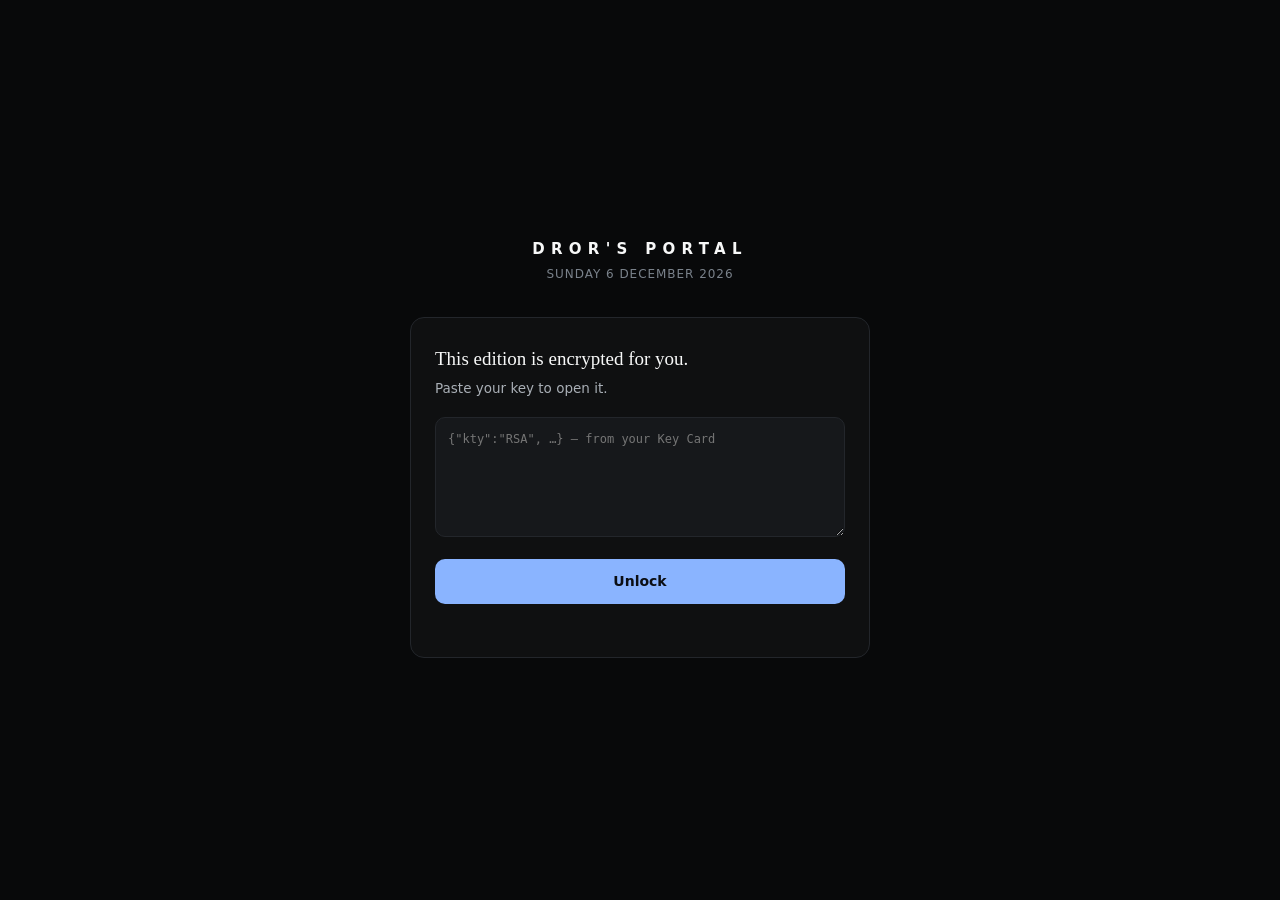
==== index.html @ 05a7942f "site v22: interactive war-risk chart (30-day curve + history, hover/touch readout), Saved tab indepe" ====
<!doctype html>
<html lang="en">
<head>
<meta charset="utf-8">
<meta name="viewport" content="width=device-width, initial-scale=1, viewport-fit=cover">
<meta name="color-scheme" content="dark light">
<title>Dror's Portal</title>
<link rel="manifest" href="manifest.webmanifest">
<link rel="stylesheet" href="assets/app.css?v=22">
</head>
<body>
<div id="gate" hidden>
  <div class="gate-in">
    <div class="wordmark">DROR'S&nbsp;PORTAL</div>
    <div class="gate-date" id="gate-date"></div>
    <div class="gate-card" id="gate-card">
      <p class="gate-lead">This edition is encrypted for you.</p>
      <p class="gate-sub">Paste your key to open it.</p>
      <textarea id="key-input" spellcheck="false" autocomplete="off"
        placeholder='{"kty":"RSA", …} — from your Key Card'></textarea>
      <button class="btn" id="unlock-btn">Unlock</button>
      <p class="gate-err" id="gate-err" role="alert"></p>
    </div>
  </div>
</div>

<div id="app" hidden>
  <header class="top">
    <div class="top-in">
      <a class="mark" href="#/news">DROR'S&nbsp;PORTAL</a>
      <span class="fresh" id="freshline"></span>
      <button class="tbtn" id="theme-btn" aria-label="Theme">◐</button>
    </div>
    <nav class="tabs" id="tabs">
      <a href="#/news" data-r="news">Morning News</a>
      <a href="#/stocks" data-r="stocks">Stock Screener</a>
      <a href="#/shopping" data-r="shopping">Shopping Scout</a>
    </nav>
  </header>
  <main id="view" class="view"></main>
  <footer class="foot">Encrypted end-to-end — content readable only with your key. Generated daily by your research jobs.</footer>
</div>

<script src="assets/app.js?v=22"></script>
</body>
</html>
---- assets/app.css ----
/* Dror's Portal — shell tokens (dark-first; light is a sibling, not an inversion) */
:root{
  --bg-0:#08090A; --bg-1:#0F1011; --bg-2:#16181B; --bg-3:#1E2126;
  --text-1:#F7F8F8; --text-2:#A9AFB6; --text-3:#7A828B; --hair:#23262B;
  --text-body:#D9DEE3; --header-h:96px;
  --news:#6EA8FF; --stocks:#E8A13C; --shop:#43C08A;
  --accent:#8AB4FF; --accent-ink:#0B0E14;
  --good:#43C08A; --warn:#E8A13C; --bad:#E5645A;
  --serif:Georgia,"Times New Roman",serif;
  --sans:system-ui,-apple-system,"Segoe UI",Roboto,Helvetica,Arial,sans-serif;
  --mono:ui-monospace,Consolas,"Roboto Mono",monospace;
}
:root[data-theme="light"]{
  --bg-0:#FAFAF8; --bg-1:#FFFFFF; --bg-2:#F1F2EF; --bg-3:#E7E9E6;
  --text-1:#16181B; --text-2:#4C5257; --text-3:#6E747B; --hair:#E3E5E2;
  --text-body:#242830;
  --news:#2F5AF3; --stocks:#9A6206; --shop:#0E8A4A;
  --accent:#2F5AF3; --accent-ink:#FFFFFF;
  --good:#0E8A4A; --warn:#9A6206; --bad:#C2382E;
}
*{box-sizing:border-box;margin:0;padding:0}
html{-webkit-text-size-adjust:100%}
body{background:var(--bg-0);color:var(--text-1);font:15px/1.55 var(--sans);min-height:100vh}
button{font:inherit;color:inherit;background:none;border:none;cursor:pointer}
a{color:var(--accent);text-decoration:none}
textarea{font:12px/1.5 var(--mono);color:var(--text-1);background:var(--bg-2);border:1px solid var(--hair);border-radius:10px;padding:12px;width:100%}
textarea:focus,button:focus-visible,a:focus-visible,summary:focus-visible{outline:2px solid var(--accent);outline-offset:2px}
.num{font-family:var(--mono);font-variant-numeric:tabular-nums}

/* ---- unlock ceremony ---- */
#gate{position:fixed;inset:0;z-index:50;background:var(--bg-0);display:flex;align-items:center;justify-content:center;padding:24px}
#gate[hidden],#app[hidden]{display:none !important}
.gate-in{width:100%;max-width:460px;text-align:center}
.wordmark{font:700 15px/1 var(--sans);letter-spacing:.42em;color:var(--text-1)}
.gate-date{font:12px var(--sans);color:var(--text-3);margin-top:10px;letter-spacing:.08em}
.gate-card{background:var(--bg-1);border:1px solid var(--hair);border-radius:14px;padding:28px 24px;margin-top:36px;text-align:start}
.gate-lead{font:400 19px/1.4 var(--serif)}
.gate-sub{font-size:13.5px;color:var(--text-2);margin-top:6px}
#key-input{height:120px;margin-top:18px}
.btn{display:inline-flex;align-items:center;justify-content:center;background:var(--accent);color:var(--accent-ink);font-weight:600;font-size:14px;border-radius:10px;padding:12px 22px;min-height:44px;margin-top:14px;width:100%}
.btn[disabled]{opacity:.55;cursor:default}
.gate-err{color:var(--bad);font-size:13px;margin-top:12px;min-height:1em}

/* ---- app chrome ---- */
.top{position:sticky;top:0;z-index:20;background:color-mix(in srgb,var(--bg-0) 88%,transparent);backdrop-filter:blur(10px);border-bottom:1px solid var(--hair)}
.top-in{max-width:840px;margin:0 auto;padding:12px 16px 6px;display:flex;align-items:center;gap:12px}
.mark{font:700 12px/1 var(--sans);letter-spacing:.34em;color:var(--text-1)}
.fresh{font-size:12px;color:var(--text-3);margin-inline-start:auto}
.tbtn{min-width:44px;min-height:36px;color:var(--text-3);font-size:16px}
.tabs{max-width:840px;margin:0 auto;display:flex;gap:2px;overflow-x:auto;scrollbar-width:none;padding:0 8px}
.tabs::-webkit-scrollbar{display:none}
.tabs a{color:var(--text-3);font-size:13.5px;font-weight:500;padding:10px 12px;border-bottom:2px solid transparent;white-space:nowrap}
.tabs a.on{color:var(--text-1);font-weight:600}
.tabs a[data-r="news"].on{border-color:var(--news)}
.tabs a[data-r="stocks"].on{border-color:var(--stocks)}
.tabs a[data-r="shopping"].on{border-color:var(--shop)}
.tabs a[data-r="home"].on{border-color:var(--text-2)}
.view{max-width:840px;margin:0 auto;padding:20px 16px 80px}
.foot{max-width:840px;margin:0 auto;padding:0 16px 32px;color:var(--text-3);font-size:12px}

/* ---- home (phase 1) ---- */
.edline{font-size:12.5px;color:var(--text-3);letter-spacing:.06em}
.hero-num{font:700 clamp(2rem,5.5vw,3rem)/1.15 var(--serif);margin-top:10px;text-wrap:balance}
.mods{display:grid;gap:12px;margin-top:24px}
@media (min-width:640px){.mods{grid-template-columns:1fr 1fr 1fr}}
.mod{background:var(--bg-1);border:1px solid var(--hair);border-radius:12px;padding:16px;display:block;color:var(--text-1)}
.mod .dot{display:inline-block;width:8px;height:8px;border-radius:50%;margin-inline-end:8px;vertical-align:1px}
.mod h3{font-size:14.5px;font-weight:600;display:inline}
.mod p{font-size:13px;color:var(--text-2);margin-top:8px}
.mod .st{font-size:12px;color:var(--text-3);margin-top:10px}
.okchip{display:inline-flex;align-items:center;gap:6px;background:color-mix(in srgb,var(--good) 14%,transparent);color:var(--good);font-size:12.5px;font-weight:600;border-radius:999px;padding:5px 12px;margin-top:18px}
.phase{font-size:12px;color:var(--text-3);border:1px solid var(--hair);border-radius:6px;padding:2px 8px}
.placeholder{padding:60px 0;text-align:center}
.placeholder .a{font:400 21px/1.4 var(--serif)}
.placeholder .b{font-size:13.5px;color:var(--text-2);margin-top:8px}

/* ---- Morning News ---- */
.paper{max-width:680px;margin:0 auto}
.nlabel{font:600 11px/1 var(--sans);letter-spacing:.14em;color:var(--news);margin:24px 0 10px}
.nlabel.dis{color:var(--warn)}
.subtabs{display:flex;flex-wrap:wrap;gap:6px;padding:10px 0;margin-top:6px;border-bottom:1px solid var(--hair)}
@media (min-width:640px){.subtabs{position:sticky;top:var(--header-h);z-index:10;background:color-mix(in srgb,var(--bg-0) 92%,transparent);backdrop-filter:blur(8px)}}
.subtabs a{flex:0 0 auto;background:var(--bg-2);border:1px solid var(--hair);color:var(--text-1);font-size:13px;font-weight:600;border-radius:999px;padding:9px 14px;white-space:nowrap;line-height:1}
.subtabs a .num{opacity:.55;font-size:11px;margin-left:2px}
.subtabs a.on{background:var(--news);border-color:var(--news);color:var(--accent-ink)}
.subtabs a.on .num{opacity:.8}
[data-theme="light"] .subtabs a.on{color:#fff}
.paper.stocks .subtabs a.on{background:var(--stocks);border-color:var(--stocks);color:#08090A}
.paper.shop .subtabs a.on{background:var(--shop);border-color:var(--shop);color:#08090A}
[data-theme="light"] .paper.stocks .subtabs a.on,[data-theme="light"] .paper.shop .subtabs a.on{color:#fff}
.keypts{margin:18px 0 0;padding:0;list-style:none;display:flex;flex-direction:column;gap:18px}
.keypts li{font:400 17px/1.62 var(--serif);padding-left:24px;position:relative;text-wrap:pretty}
.keypts li::before{content:"";position:absolute;left:0;top:.52em;width:7px;height:7px;background:var(--news);transform:rotate(45deg)}
.ovhint{margin-top:34px;color:var(--text-3);font-size:13px;text-align:center}
.mtable{margin-top:6px;border:1px solid var(--hair);border-radius:10px;overflow:hidden}
.mrow{display:grid;grid-template-columns:1.3fr 1fr .9fr 1fr;gap:10px;align-items:baseline;padding:11px 14px;border-bottom:1px solid var(--hair);font-size:13.5px}
.mrow:last-child{border-bottom:none}
.mrn{color:var(--text-2)}
.mrv{font-weight:700;text-align:right}
.mrc{text-align:right}
.mrc.up{color:var(--good)} .mrc.dn{color:var(--bad)}
.mrd{color:var(--text-3);font-size:12px;text-align:right}
.mnotep{font-size:13.5px;color:var(--text-2);line-height:1.65;margin:0}
.secbl{background:var(--bg-1);border:1px solid var(--hair);border-radius:10px;padding:12px 16px;margin-top:12px}
.secbl ul{margin:0;padding:0;list-style:none;display:flex;flex-direction:column;gap:8px}
.secbl li{font-size:13.5px;color:var(--text-2);line-height:1.5;padding-left:14px;position:relative}
.secbl li::before{content:"";position:absolute;left:0;top:.55em;width:5px;height:5px;background:var(--news);transform:rotate(45deg)}
.ngroup{font:600 11px/1 var(--sans);letter-spacing:.16em;text-transform:uppercase;color:var(--text-3);margin:28px 0 2px;display:flex;align-items:center;gap:10px}
.ngroup::after{content:"";flex:1;height:1px;background:var(--hair)}
.nstory{border-bottom:1px solid var(--hair);padding:16px 0}
.nstory:has(+ .ngroup){border-bottom:0}
.nstory summary{list-style:none;cursor:pointer;display:grid;grid-template-columns:minmax(0,1fr) auto;column-gap:14px;align-items:start;-webkit-tap-highlight-color:transparent}
.nstory summary::-webkit-details-marker{display:none}
.nstory summary:active{opacity:.72}
@media (hover:hover){.nstory summary:hover h3{text-decoration:underline;text-decoration-color:var(--text-3);text-decoration-thickness:1px;text-underline-offset:3px}}
.nstory .hwrap{min-width:0}
.nstory .hwrap::after{content:"";display:inline-block;width:7px;height:7px;border-right:2px solid var(--news);border-bottom:2px solid var(--news);transform:rotate(45deg);margin-left:10px;vertical-align:2px;transition:transform .15s}
.nstory[open] .hwrap::after{transform:rotate(-135deg);vertical-align:-2px}
.nstory h3{font:700 18.5px/1.35 var(--serif);display:inline;margin-right:8px;text-wrap:balance}
.paper > details.nstory:first-of-type h3{font-size:23px;line-height:1.25;letter-spacing:-.01em}
@media (min-width:640px){.paper > details.nstory:first-of-type h3{font-size:25px}}
.nstory .thumb{width:84px;height:84px;object-fit:cover;border-radius:8px;background:var(--bg-2);box-shadow:0 0 0 1px var(--hair);filter:saturate(.9) brightness(.94)}
[data-theme="light"] .nstory .thumb{filter:none}
@media (min-width:640px){.nstory .thumb{width:96px;height:96px}}
.paper > details.nstory:first-of-type .thumb{width:96px;height:96px}
.nbadge{display:inline-block;vertical-align:2px;font:600 10px/1 var(--sans);letter-spacing:.1em;border-radius:4px;padding:3px 7px;margin-left:6px}
.nbadge.contested{background:color-mix(in srgb,var(--warn) 16%,transparent);color:var(--warn)}
.nbadge.spec{background:color-mix(in srgb,var(--news) 16%,transparent);color:var(--news)}
.blbox{grid-column:1/-1;border-left:2px solid color-mix(in srgb,var(--news) 55%,transparent);padding:2px 0 2px 12px;margin-top:10px;font-size:14.5px;line-height:1.55;color:var(--text-2)}
.bl-l{display:inline;font:600 10.5px/1 var(--sans);letter-spacing:.14em;text-transform:uppercase;color:var(--news);margin:0 7px 0 0;vertical-align:1px}
.nstory[open] .blbox{color:var(--text-1)}
.nbody p{font:400 17px/1.65 var(--serif);margin:0 0 14px;color:var(--text-body);max-width:36em}
.nfig{margin:14px 0 18px}
.nfig img{width:100%;max-height:340px;object-fit:cover;border-radius:10px;background:var(--bg-2)}
.nfig figcaption{font:400 12px/1.5 var(--sans);color:var(--text-3);margin-top:7px}
.nfig .cr{opacity:.8}
.nfig .cr::before{content:" — "}
.readrow{display:flex;gap:12px;margin-bottom:10px;align-items:flex-start}
.readrow .pct{flex:0 0 auto;min-width:48px;text-align:center;background:var(--bg-2);border:1px solid var(--hair);border-radius:6px;padding:4px 6px;font-weight:700;font-size:13px}
.readrow .claim{font-size:14px;line-height:1.5}
.readrow .why{font-size:13px;color:var(--text-3);line-height:1.5;margin-top:2px}
.dispbox{background:color-mix(in srgb,var(--warn) 7%,transparent);border-left:3px solid var(--warn);border-radius:0 8px 8px 0;padding:10px 14px}
.dispbox p{font-family:var(--sans);font-size:13.5px;line-height:1.6;color:var(--text-1);max-width:none}
.allsrc{margin-top:14px}
.allsrc summary{font:600 11.5px/1 var(--sans);letter-spacing:.12em;color:var(--text-2);cursor:pointer}
.srclist{font-size:12.5px;color:var(--text-2);margin-top:8px;line-height:1.7}
.briefs{margin:14px 0 0;padding:0;list-style:none}
.briefs li{padding:10px 0;border-bottom:1px solid var(--hair);font-size:14px;line-height:1.5}
.archday{margin-top:12px}
.archday b{font-size:13px}
.archday ul{margin:4px 0 0;padding-left:18px;font-size:13px;color:var(--text-2)}
.caughtup{display:flex;align-items:center;gap:14px;color:var(--text-3);font-size:13.5px;padding:40px 0 8px}
.caughtup::before,.caughtup::after{content:"";flex:1;height:1px;background:var(--hair)}

/* ---- Stock Screener (Phase 3) ---- */
.tallyrow{display:flex;gap:8px;margin:14px 0 6px;flex-wrap:wrap}
.tly{font-size:12px;font-weight:700;letter-spacing:.08em;padding:5px 10px;border-radius:6px;border:1px solid var(--hair)}
.tly.buy{color:var(--good);border-color:color-mix(in srgb,var(--good) 45%,transparent);background:color-mix(in srgb,var(--good) 9%,transparent)}
.tly.wait{color:var(--warn);border-color:color-mix(in srgb,var(--warn) 45%,transparent);background:color-mix(in srgb,var(--warn) 9%,transparent)}
.tly.refrain{color:var(--bad);border-color:color-mix(in srgb,var(--bad) 45%,transparent);background:color-mix(in srgb,var(--bad) 9%,transparent)}
.scandate{font-size:13px;line-height:1.55;color:var(--text-3);margin:6px 0 2px;max-width:78ch}
.upc{color:var(--good)}.dnc{color:var(--bad)}
.mstrip2{display:flex;gap:8px;overflow-x:auto;scrollbar-width:none;margin:16px 0 4px;padding-bottom:2px}
.mstrip2::-webkit-scrollbar{display:none}
.mtile2{flex:0 0 auto;min-width:104px;background:var(--bg-1);border:1px solid var(--hair);border-radius:10px;padding:8px 12px}
.mtt{display:block;font-size:11px;font-weight:700;letter-spacing:.06em;color:var(--text-3)}
.mtp{display:block;font-size:15px;font-weight:700;margin:2px 0 1px}
.mtc{display:block;font-size:12px;font-weight:700}
details.srow{background:var(--bg-1);border:1px solid var(--hair);border-radius:12px;margin:10px 0;overflow:hidden}
details.srow>summary{cursor:pointer;list-style:none;padding:14px 16px 12px}
details.srow>summary::-webkit-details-marker{display:none}
details.srow[open]{border-color:color-mix(in srgb,var(--stocks) 50%,var(--hair))}
details.srow[open]>summary{border-bottom:1px solid var(--hair)}
.sr-head{display:flex;align-items:center;gap:10px;flex-wrap:wrap}
.sr-tick{font-size:16px;font-weight:800;letter-spacing:.02em}
.sr-name{font-size:13.5px;color:var(--text-2);flex:1 1 auto;min-width:0}
.vpill{font-size:10.5px;font-weight:800;letter-spacing:.1em;padding:3px 8px;border-radius:5px;border:1px solid}
.vpill.buy{color:var(--good);border-color:color-mix(in srgb,var(--good) 55%,transparent);background:color-mix(in srgb,var(--good) 10%,transparent)}
.vpill.wait{color:var(--warn);border-color:color-mix(in srgb,var(--warn) 55%,transparent);background:color-mix(in srgb,var(--warn) 10%,transparent)}
.vpill.refrain{color:var(--bad);border-color:color-mix(in srgb,var(--bad) 55%,transparent);background:color-mix(in srgb,var(--bad) 10%,transparent)}
.spark2{width:120px;height:34px;flex:0 0 auto}
.spark2 polyline{fill:none;stroke-width:1.6;vector-effect:non-scaling-stroke;stroke-linejoin:round}
.spark2 .up{stroke:var(--good)}.spark2 .dn{stroke:var(--bad)}
.sr-px{font-size:15.5px;font-weight:700;margin-left:auto}
.chgp{font-size:12px;font-weight:700;min-width:64px;text-align:center;padding:4px 7px;border-radius:6px;color:#08090A}
.chgp.up{background:var(--good)}.chgp.dn{background:var(--bad);color:#fff}
.sr-meta{display:flex;flex-wrap:wrap;gap:6px;margin-top:9px}
.schip2{font-size:11px;color:var(--text-2);border:1px solid var(--hair);border-radius:5px;padding:3px 7px;white-space:nowrap}
.schip2 i{font-style:normal;color:var(--text-3)}
.schip2.upc{color:var(--good);border-color:color-mix(in srgb,var(--good) 40%,transparent)}
.schip2.dnc{color:var(--bad);border-color:color-mix(in srgb,var(--bad) 40%,transparent)}
.schip2.chg{color:var(--warn);border-color:color-mix(in srgb,var(--warn) 45%,transparent);font-weight:700}
.sr-gist{font:400 14.5px/1.55 var(--serif);color:var(--text-body);margin-top:9px;max-width:76ch}
.snbox{display:flex;flex-direction:column;gap:8px;margin-top:4px}
.snrow{display:grid;grid-template-columns:44px 1fr 74px;gap:10px;align-items:center;font-size:13.5px}
.snp{font-weight:700;color:var(--text-2)}
.snl{line-height:1.4}
.snv{font-weight:700;text-align:right}
.snbar{display:block;height:3px;background:var(--bg-3);border-radius:2px;margin-top:5px;overflow:hidden}
.snbar span{display:block;height:100%;background:var(--stocks);border-radius:2px}
.meters2{display:grid;grid-template-columns:repeat(auto-fit,minmax(150px,1fr));gap:8px 20px;margin-top:4px;max-width:560px}
.mtr2{display:grid;grid-template-columns:62px 1fr 22px;gap:8px;align-items:center}
.mtr2-l{font-size:11.5px;color:var(--text-3)}
.mtr2-t{height:4px;border-radius:3px;background:var(--bg-3);overflow:hidden}
.mtr2-f{display:block;height:100%;border-radius:3px;background:var(--good)}
.mtr2-f.warn{background:var(--warn)}.mtr2-f.bad{background:var(--bad)}
.mtr2-n{font-size:12px;font-weight:700;text-align:right}
.statgrid{display:grid;grid-template-columns:repeat(auto-fit,minmax(118px,1fr));gap:1px;background:var(--hair);border:1px solid var(--hair);border-radius:10px;overflow:hidden;margin-top:4px}
.statgrid div{background:var(--bg-1);padding:8px 10px}
.statgrid dt{font-size:10.5px;letter-spacing:.05em;text-transform:uppercase;color:var(--text-3);margin-bottom:2px}
.statgrid dd{font-size:13px;font-weight:700}
.keypts.sm li{font-size:14.5px;line-height:1.55;padding-left:20px}
.keypts.sm li::before{background:var(--stocks)}
.paper.stocks .keypts li::before{background:var(--stocks)}
.snote{font-style:italic;color:var(--text-2);font-size:13.5px;margin-top:14px;max-width:70ch}
@media (max-width:560px){.spark2{display:none}.sr-px{margin-left:0}}

/* ---- Shopping Scout (Phase 4) ---- */
.paper.shop .ngroup span{color:var(--text-2)}
.shopgrid{display:grid;grid-template-columns:repeat(auto-fill,minmax(250px,1fr));gap:14px;margin:14px 0 6px}
.scard3{position:relative;display:flex;flex-direction:column;background:var(--bg-1);border:1px solid var(--hair);border-radius:14px;overflow:hidden}
.scimg{width:100%;aspect-ratio:4/3;object-fit:cover;display:block;background:var(--bg-2)}
.scimg.ph{display:flex;align-items:center;justify-content:center;font-size:38px}
.newbdg{position:absolute;top:10px;left:10px;z-index:2;font-size:10px;font-weight:800;letter-spacing:.08em;background:var(--shop);color:#08090A;border-radius:5px;padding:3px 8px}
.scb{display:flex;flex-direction:column;flex:1;padding:12px 14px 14px}
.sct{font-size:14px;font-weight:600;line-height:1.4}
.scp{font-size:17px;font-weight:800;margin-top:7px}
.scmeta{display:flex;flex-wrap:wrap;gap:5px;margin-top:8px}
.fchip2{font-size:10.5px;font-weight:700;letter-spacing:.02em;border-radius:999px;padding:3px 9px;background:var(--bg-3);color:var(--text-2)}
.fchip2.good{background:color-mix(in srgb,var(--good) 14%,transparent);color:var(--good)}
.fchip2.warn{background:color-mix(in srgb,var(--warn) 14%,transparent);color:var(--warn)}
.scnotes{font-size:13px;line-height:1.55;color:var(--text-body);margin-top:9px}
.scmkt{font-size:12.5px;line-height:1.5;color:var(--text-2);border-left:3px solid var(--shop);padding:6px 10px;background:var(--bg-2);border-radius:0 8px 8px 0;margin-top:9px}
.scfoot{display:flex;align-items:center;justify-content:space-between;gap:8px;margin-top:auto;padding-top:12px}
.scdate{font-size:11px;color:var(--text-3)}
.sclink{font-size:12.5px;font-weight:700;color:var(--shop);white-space:nowrap}
.sclink:hover{text-decoration:underline}
.scempty{color:var(--text-3);font-size:14px;padding:18px 0}

/* ---- Shopping v2: costs, save, origin ---- */
.savestar{position:absolute;top:8px;right:8px;z-index:3;width:38px;height:38px;border-radius:10px;font-size:19px;line-height:1;color:#fff;background:rgba(8,9,10,.45);backdrop-filter:blur(2px);display:flex;align-items:center;justify-content:center}
.savestar:hover{color:var(--warn);background:rgba(8,9,10,.65)}
.savestar.on{color:var(--warn)}
:root[data-theme="light"] .savestar{background:rgba(255,255,255,.6);color:#4C5257}
:root[data-theme="light"] .savestar.on,:root[data-theme="light"] .savestar:hover{color:var(--warn)}
.costgrid{margin-top:10px;border:1px solid var(--hair);border-radius:8px;overflow:hidden;font-size:11.5px}
.cg-r{display:grid;grid-template-columns:2.4em 1fr 1fr 1.2fr;gap:4px;padding:4px 9px;align-items:baseline}
.cg-r+.cg-r{border-top:1px solid var(--hair)}
.cg-h{background:var(--bg-2);color:var(--text-3);font-size:10px;letter-spacing:.05em;text-transform:uppercase}
.cg-d{font-weight:800;color:var(--text-2)}
.cg-na{grid-column:2/-1;color:var(--text-3);font-style:italic}
.cg-r b{font-weight:800}

/* ---- Shopping v3: compact expandable list ---- */
.shoplist{display:flex;flex-direction:column;gap:8px;margin:14px 0 6px}
details.shrow{background:var(--bg-1);border:1px solid var(--hair);border-radius:12px;overflow:hidden}
details.shrow>summary{cursor:pointer;list-style:none;display:flex;align-items:center;gap:12px;padding:9px 12px;min-height:64px}
details.shrow>summary::-webkit-details-marker{display:none}
details.shrow[open]{border-color:color-mix(in srgb,var(--shop) 50%,var(--hair))}
details.shrow[open]>summary{border-bottom:1px solid var(--hair)}
.shthumb{width:52px;height:52px;border-radius:9px;object-fit:cover;flex:0 0 auto;background:var(--bg-2)}
.shthumb.ph{display:flex;align-items:center;justify-content:center;font-size:22px}
.shmain{flex:1 1 auto;min-width:0;display:flex;flex-direction:column;gap:2px}
.sht{font-size:13.5px;font-weight:600;line-height:1.35;display:-webkit-box;-webkit-line-clamp:2;-webkit-box-orient:vertical;overflow:hidden}
.shsub{font-size:11.5px;color:var(--text-3);white-space:nowrap;overflow:hidden;text-overflow:ellipsis}
.newbdg2{font-size:9.5px;font-weight:800;letter-spacing:.08em;background:var(--shop);color:#08090A;border-radius:4px;padding:2px 6px;flex:0 0 auto}
.shflag{flex:0 0 auto;max-width:130px;white-space:nowrap;overflow:hidden;text-overflow:ellipsis}
.shp{font-size:14.5px;font-weight:800;white-space:nowrap;flex:0 0 auto}
details.shrow .savestar{position:static;width:34px;height:34px;background:none;color:var(--text-3);font-size:18px}
details.shrow .savestar:hover,details.shrow .savestar.on{color:var(--warn)}
.shbody{padding:12px 14px 14px}
.shbody .costgrid{margin-top:0;max-width:360px}
@media (max-width:560px){.shflag{display:none}.sht{font-size:12.5px}}


/* ---- candle chart ---- */
.kchart{width:100%;height:auto;display:block;margin:4px 0 10px;background:var(--bg-2);border:1px solid var(--hair);border-radius:10px}
.kg{stroke:var(--hair);stroke-width:1}.klast{stroke:var(--text-3);stroke-dasharray:3 3}
.kl{font:11px var(--mono);fill:var(--text-3)}
.kw.up,.kb.up{stroke:var(--good)}.kb.up{fill:var(--good)}.kw.dn,.kb.dn{stroke:var(--bad)}.kb.dn{fill:var(--bad)}
.kline{fill:none;stroke:var(--stocks);stroke-width:1.6}
/* ---- interactive chart chrome ---- */
.kwrap{margin-bottom:12px}
.kchart{touch-action:pan-y;cursor:crosshair}
.klegend{display:flex;flex-wrap:wrap;gap:4px 12px;font:11.5px/1.5 var(--mono);color:var(--text-3);margin:4px 0 6px}
.klegend b{color:var(--text-1);font-weight:700}
.klegend .kd{color:var(--text-2)}
.kv.up{fill:var(--good);opacity:.45}.kv.dn{fill:var(--bad);opacity:.45}
.kma{fill:none;stroke-width:1.4;vector-effect:non-scaling-stroke}
.kma20{stroke:var(--stocks)}.kma50{stroke:var(--news)}
.kcx,.kcy{stroke:var(--text-2);stroke-width:1;stroke-dasharray:3 3;vector-effect:non-scaling-stroke}
.kpl{fill:var(--bg-3);stroke:var(--hair)}
.kpt{font:11px var(--mono);fill:var(--text-1)}
.klastbox{fill:color-mix(in srgb,var(--stocks) 25%,var(--bg-3))}
.km{text-anchor:middle}
.kctl{display:flex;flex-wrap:wrap;gap:6px;align-items:center;margin-top:6px}
.kctl button{font:600 11.5px/1 var(--mono);color:var(--text-2);background:var(--bg-2);border:1px solid var(--hair);border-radius:6px;padding:6px 9px;display:inline-flex;align-items:center;gap:5px}
.kctl button.on{color:var(--text-1);border-color:var(--stocks);background:color-mix(in srgb,var(--stocks) 14%,transparent)}
.ksep{width:1px;height:16px;background:var(--hair);margin:0 4px}
.kdot{width:14px;height:2px;display:inline-block;border-radius:1px}
.kdot.ma20{background:var(--stocks)}.kdot.ma50{background:var(--news)}

/* ---- shopping tools: reference groups + sort ---- */
.shtools{display:flex;flex-direction:column;gap:8px;margin:12px 0 4px}
.shrefs,.shsort{display:flex;flex-wrap:wrap;gap:6px;align-items:center}
.shrefs button,.shsort button{font:600 12px/1 var(--sans);color:var(--text-2);background:var(--bg-2);border:1px solid var(--hair);border-radius:999px;padding:7px 11px}
.shrefs button.on{color:#08090A;background:var(--shop);border-color:var(--shop)}
.shsort button.on{color:var(--text-1);border-color:var(--shop);background:color-mix(in srgb,var(--shop) 14%,transparent)}
.shsort-l{font:600 11px/1 var(--mono);letter-spacing:.08em;color:var(--text-3);margin-right:2px}
:root[data-theme="light"] .shrefs button.on{color:#fff}
.shsub b{color:var(--text-2);font-weight:700}

/* ---- shopping row: source + country lines ---- */
.shsrc{font-size:12px;color:var(--text-2);white-space:nowrap;overflow:hidden;text-overflow:ellipsis}
.shctry{font-size:12px;color:var(--text-3);white-space:nowrap;overflow:hidden;text-overflow:ellipsis}
.shmain{gap:3px}

/* ---- portfolio + watchlist controls ---- */
.wstar{width:34px;height:34px;border-radius:9px;font-size:18px;line-height:1;color:var(--text-3);display:flex;align-items:center;justify-content:center;flex:0 0 auto}
.wstar:hover,.wstar.on{color:var(--warn)}
.sact{display:flex;flex-wrap:wrap;gap:8px;margin-bottom:12px}
.addbtn,.rmbtn{font:600 12.5px/1 var(--sans);border-radius:8px;padding:9px 12px;border:1px solid var(--hair);color:var(--text-1);background:var(--bg-2)}
.addbtn:hover{border-color:var(--stocks)}
.addbtn.on{color:var(--warn);border-color:color-mix(in srgb,var(--warn) 50%,transparent)}
.rmbtn:hover{color:var(--bad);border-color:var(--bad)}
.portadd{display:flex;gap:8px;margin:14px 0 12px}
.portadd input{flex:1;min-width:0;font:15px var(--mono);text-transform:uppercase;color:var(--text-1);background:var(--bg-1);border:1px solid var(--hair);border-radius:10px;padding:11px 13px}
.portadd input:focus{outline:2px solid var(--stocks);outline-offset:1px}
.portadd button{font:700 13px/1 var(--sans);color:#08090A;background:var(--stocks);border:none;border-radius:10px;padding:0 18px;min-height:44px}
.pend{display:grid;grid-template-columns:auto 1fr auto;gap:10px;align-items:center;background:var(--bg-1);border:1px solid var(--hair);border-left:3px solid var(--warn);border-radius:10px;padding:10px 12px;margin:8px 0}
.pend-t{font-weight:800;font-size:15px}
.pend-x{font-size:13px;color:var(--text-2);line-height:1.5}
.pend-x a{color:var(--stocks);font-weight:600}

/* ---- buy-only board: call box, targets, record ---- */
.tgtc{color:var(--stocks);border-color:color-mix(in srgb,var(--stocks) 55%,transparent);font-weight:700}
.callbox{display:grid;grid-template-columns:repeat(auto-fit,minmax(130px,1fr));gap:1px;background:var(--hair);border:1px solid var(--hair);border-radius:10px;overflow:hidden;margin-bottom:12px}
.callbox>div{background:var(--bg-1);padding:9px 12px;display:flex;flex-direction:column;gap:2px}
.cb-l{font-size:10.5px;letter-spacing:.05em;text-transform:uppercase;color:var(--text-3)}
.callbox b{font-size:15px;font-weight:800}
.ledger{display:flex;flex-direction:column;gap:6px}
.ledrow{display:grid;grid-template-columns:88px 60px auto 1fr auto auto;gap:8px 12px;align-items:center;background:var(--bg-1);border:1px solid var(--hair);border-radius:10px;padding:9px 12px;font-size:13px}
.ledrow.closed{opacity:.75}
.led-d{color:var(--text-3);font-size:12px}
.led-t{font-weight:800}
.led-mv{font-weight:700}
.led-n{grid-column:1/-1;font-size:12.5px;color:var(--text-2);line-height:1.45}
@media (max-width:600px){.ledrow{grid-template-columns:80px 56px auto 1fr;}.led-mv,.ledrow .fchip2{grid-column:span 2}}

/* ---- real estate ---- */
.fingrid .cg-r{grid-template-columns:1.2fr 1fr auto}
.cg-note{font-size:10px;color:var(--text-3)}
.cg-fn{grid-column:1/-1;font-size:11px;color:var(--text-3);font-style:italic}

/* ---- war-risk gauge ---- */
.riskline{display:flex;flex-wrap:wrap;align-items:baseline;gap:6px 14px;margin:22px 0 0;padding:12px 14px;border:1px solid var(--hair);border-left:3px solid var(--warn);border-radius:10px;background:var(--bg-2);color:var(--text-1);font-size:15px;text-decoration:none}
.riskline .rll{font:600 10.5px/1 var(--sans);letter-spacing:.14em;color:var(--warn);flex-basis:100%}
.riskline b{font-size:17px;font-weight:800}
.riskline .rdl{font-size:12.5px;color:var(--text-2);margin-left:2px}
.riskline .rarr{margin-left:auto;color:var(--accent);font-size:13px;font-weight:600}
.rtiles{display:grid;grid-template-columns:repeat(auto-fit,minmax(150px,1fr));gap:1px;background:var(--hair);border:1px solid var(--hair);border-radius:10px;overflow:hidden;margin-top:18px}
.rtile{background:var(--bg-1);padding:12px 14px;display:flex;flex-direction:column;gap:3px}
.rtile .rl{font:600 10.5px/1 var(--sans);letter-spacing:.14em;color:var(--text-2)}
.rtile b{font-size:28px;font-weight:800;line-height:1.1;text-transform:capitalize}
.rtile .rd{font-size:12.5px;color:var(--text-2)}
.rchart{width:100%;height:auto;display:block;margin-top:14px}
.rchart .grid{stroke:var(--hair);stroke-width:1}
.rchart text{font:11px var(--sans);fill:var(--text-2)}
.rchart text.lv{font-weight:700;fill:var(--text-1)}
.rchart .lw{fill:none;stroke:var(--news);stroke-width:2.2;stroke-linejoin:round}
.rchart .lm{fill:none;stroke:var(--warn);stroke-width:2.2;stroke-linejoin:round}
.rchart .dw{fill:var(--news)}.rchart .dm{fill:var(--warn)}
.rleg{display:flex;flex-wrap:wrap;gap:16px;font-size:12.5px;color:var(--text-2);margin-top:6px}
.rleg i{display:inline-block;width:10px;height:10px;border-radius:50%;margin-right:6px;vertical-align:-1px}
.rleg i.w{background:var(--news)}.rleg i.m{background:var(--warn)}
.rwhy{font:400 17px/1.62 var(--serif);margin:0;text-wrap:pretty}
.rfr{display:grid;grid-template-columns:1fr auto auto auto;gap:6px 14px;align-items:baseline;font-size:14.5px}
.rfr .rfh{font:600 10.5px/1 var(--sans);letter-spacing:.12em;color:var(--text-2)}
.rfr .rfn{font-weight:600}
.rfr .rft{font-weight:700}.rfr .rft.up{color:var(--warn)}.rfr .rft.down{color:var(--shop)}
.rfr .rfw{grid-column:1/-1;font-size:13.5px;line-height:1.5;color:var(--text-2);margin:-2px 0 6px}
.rlist{margin:0;padding-left:20px;font-size:14.5px;line-height:1.55;color:var(--text-1)}
.rlist li{margin-bottom:5px}
.rlist.sm{font-size:13.5px}
.rdef{font-size:13.5px;color:var(--text-2);line-height:1.5;margin:0}
.rdefbox summary{cursor:pointer;list-style:none}
.rdefbox summary::-webkit-details-marker{display:none}
.rdefbox summary::after{content:" ▸";opacity:.6}
.rdefbox[open] summary::after{content:" ▾"}
.rfoot{font-size:12.5px;color:var(--text-2);margin-top:18px;line-height:1.5}
.rwrap{margin-top:14px}
.rctl{display:flex;flex-wrap:wrap;gap:6px;align-items:center;margin-bottom:8px}
.rctl button{background:var(--bg-2);border:1px solid var(--hair);color:var(--text-1);font:600 12px var(--sans);border-radius:999px;padding:6px 11px;cursor:pointer}
.rctl button.on{background:var(--news);border-color:var(--news);color:var(--accent-ink)}
.rctl button:disabled{opacity:.4;cursor:default}
.rctl .rsep{width:1px;height:18px;background:var(--hair);margin:0 4px}
.rread{font-size:14px;color:var(--text-2);min-height:22px;margin-bottom:4px;line-height:1.5}
.rread b{color:var(--text-1);font-weight:800}
.rread .rnote{color:var(--warn);font-weight:600}
.rchart .hb{fill:color-mix(in srgb,var(--warn) 42%,transparent)}
.rchart .hb.hn{fill:color-mix(in srgb,var(--warn) 78%,transparent)}
.rchart .hnl{fill:var(--warn);font-size:14px}
.rchart .lc{fill:none;stroke:var(--news);stroke-width:2.2;stroke-linejoin:round}
.rchart .dc{fill:var(--news)}
.rchart .rcx{stroke:var(--text-2);stroke-width:1;stroke-dasharray:3 3}
.rleg i.h{background:color-mix(in srgb,var(--warn) 60%,transparent)}.rleg i.c{background:var(--news)}
.rleg .rhint{margin-left:auto;opacity:.7}
.callbox .cbw{grid-column:1/-1}
.callbox .cbw b{font-size:13.5px;font-weight:600;line-height:1.4}
.shstatus{margin-top:12px}
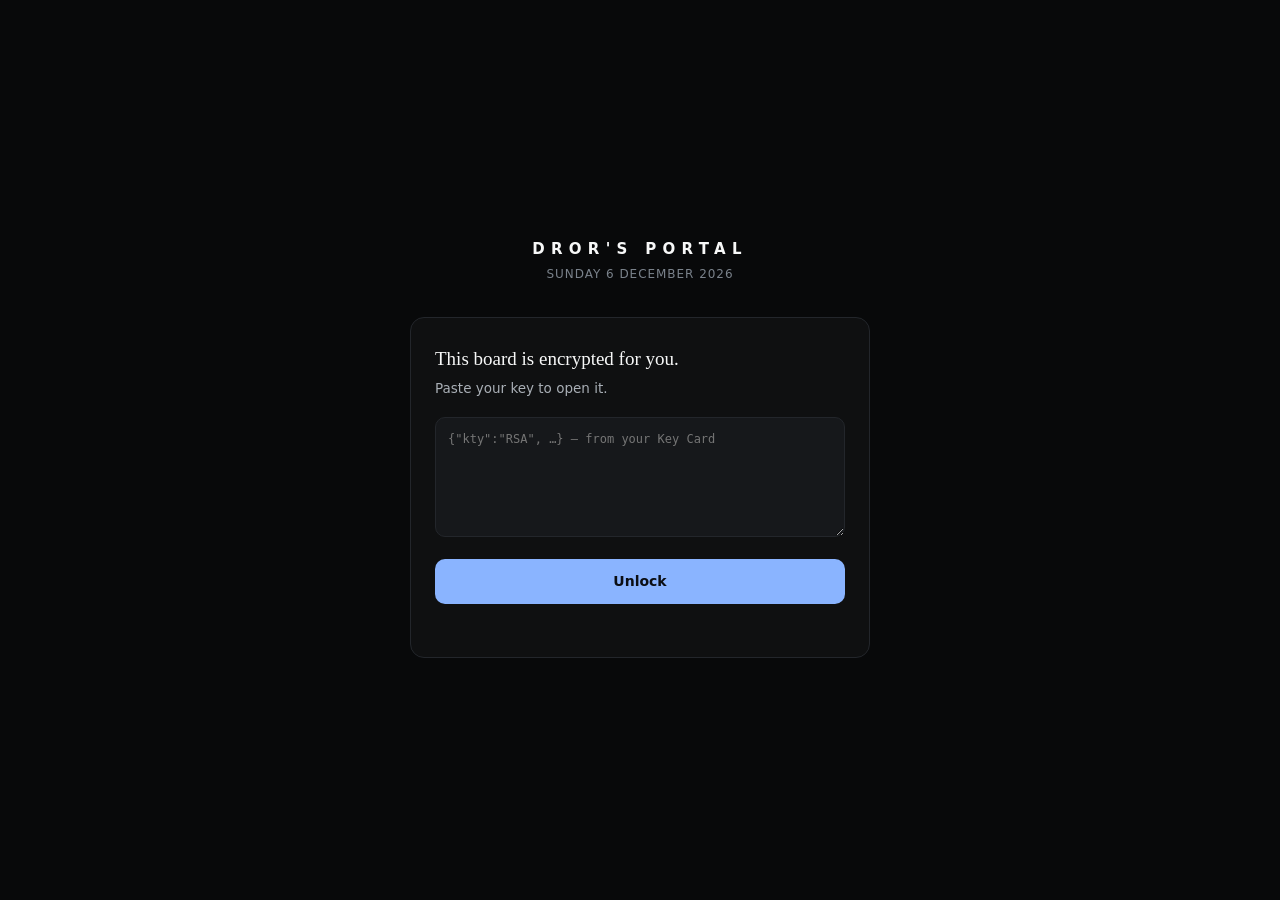
==== commit 7b04d6d3: "Retire News and the deals hunter: stocks-only portal (v29), weekly market debrief box, retired blobs" ====
--- a/index.html
+++ b/index.html
@@ -6,7 +6,7 @@
 <meta name="color-scheme" content="dark light">
 <title>Dror's Portal</title>
 <link rel="manifest" href="manifest.webmanifest">
-<link rel="stylesheet" href="assets/app.css?v=22">
+<link rel="stylesheet" href="assets/app.css?v=29">
 </head>
 <body>
 <div id="gate" hidden>
@@ -14,7 +14,7 @@
     <div class="wordmark">DROR'S&nbsp;PORTAL</div>
     <div class="gate-date" id="gate-date"></div>
     <div class="gate-card" id="gate-card">
-      <p class="gate-lead">This edition is encrypted for you.</p>
+      <p class="gate-lead">This board is encrypted for you.</p>
       <p class="gate-sub">Paste your key to open it.</p>
       <textarea id="key-input" spellcheck="false" autocomplete="off"
         placeholder='{"kty":"RSA", …} — from your Key Card'></textarea>
@@ -27,20 +27,18 @@
 <div id="app" hidden>
   <header class="top">
     <div class="top-in">
-      <a class="mark" href="#/news">DROR'S&nbsp;PORTAL</a>
+      <a class="mark" href="#/stocks">DROR'S&nbsp;PORTAL</a>
       <span class="fresh" id="freshline"></span>
       <button class="tbtn" id="theme-btn" aria-label="Theme">◐</button>
     </div>
     <nav class="tabs" id="tabs">
-      <a href="#/news" data-r="news">Morning News</a>
-      <a href="#/stocks" data-r="stocks">Stock Screener</a>
-      <a href="#/shopping" data-r="shopping">Shopping Scout</a>
+      <a href="#/stocks" data-r="stocks">Stock Screener · weekly</a>
     </nav>
   </header>
   <main id="view" class="view"></main>
-  <footer class="foot">Encrypted end-to-end — content readable only with your key. Generated daily by your research jobs.</footer>
+  <footer class="foot">Encrypted end-to-end — content readable only with your key. Researched every Saturday.</footer>
 </div>
 
-<script src="assets/app.js?v=22"></script>
+<script src="assets/app.js?v=29"></script>
 </body>
 </html>
--- a/assets/app.css
+++ b/assets/app.css
@@ -191,6 +191,24 @@
 .schip2.dnc{color:var(--bad);border-color:color-mix(in srgb,var(--bad) 40%,transparent)}
 .schip2.chg{color:var(--warn);border-color:color-mix(in srgb,var(--warn) 45%,transparent);font-weight:700}
 .sr-gist{font:400 14.5px/1.55 var(--serif);color:var(--text-body);margin-top:9px;max-width:76ch}
+.sr-lead{font:400 15px/1.55 var(--serif);color:var(--text-body);margin:9px 0 0;max-width:72ch;text-wrap:pretty}
+.vpill.bonanza{color:#B65CFF;border-color:color-mix(in srgb,#B65CFF 55%,transparent);background:color-mix(in srgb,#B65CFF 10%,transparent)}
+.vpill.watch{color:var(--warn);border-color:color-mix(in srgb,var(--warn) 55%,transparent);background:color-mix(in srgb,var(--warn) 10%,transparent)}
+.pkhint{font-size:13px;color:var(--text-2);margin:-4px 0 6px}
+.pkdate{font-size:12.5px;color:var(--text-3);margin-top:14px}
+.pk-bonanza span{color:#B65CFF}
+.shortp{margin:0;font-size:15px;line-height:1.55;text-wrap:pretty;max-width:72ch}
+.evlist{margin:0;padding-left:20px;font-size:14px;line-height:1.5;color:var(--text-1)}
+.evlist li{margin-bottom:4px}
+.callbox.bonz{border-color:color-mix(in srgb,#B65CFF 45%,var(--hair))}
+/* weekly market debrief */
+.debrief{border:1px solid var(--hair);border-radius:10px;padding:10px 14px;display:grid;gap:8px;background:var(--bg-2)}
+.debrief .dbk{display:grid;grid-template-columns:92px 1fr;gap:10px;align-items:baseline}
+.debrief .dbl{font:600 10.5px/1 var(--sans);letter-spacing:.14em;color:var(--stocks)}
+.debrief ul{margin:0;padding-left:18px;font-size:14.5px;line-height:1.5}
+.debrief li{margin-bottom:3px}
+.debrief p{margin:0;font-size:14.5px;line-height:1.5}
+@media (max-width:560px){.debrief .dbk{grid-template-columns:1fr;gap:3px}}
 .snbox{display:flex;flex-direction:column;gap:8px;margin-top:4px}
 .snrow{display:grid;grid-template-columns:44px 1fr 74px;gap:10px;align-items:center;font-size:13.5px}
 .snp{font-weight:700;color:var(--text-2)}
@@ -405,6 +423,13 @@
 .rchart .rcx{stroke:var(--text-2);stroke-width:1;stroke-dasharray:3 3}
 .rleg i.h{background:color-mix(in srgb,var(--warn) 60%,transparent)}.rleg i.c{background:var(--news)}
 .rleg .rhint{margin-left:auto;opacity:.7}
+.triglist{margin:0;padding-left:20px;font-size:13.5px;line-height:1.5;color:var(--text-1)}
+.triglist li{margin-bottom:5px}
+.triglist li.fired{color:var(--text-1);font-weight:600}
+.triglist .tset{color:var(--text-3);font-size:11.5px}
+.nearwhy{font-size:13.5px;line-height:1.5;color:var(--text-2);margin:14px 0 4px;text-wrap:pretty}
+.nearwhy b{color:var(--text-1);margin-right:6px}
+.schip2.sect{text-transform:capitalize}
 .callbox .cbw{grid-column:1/-1}
 .callbox .cbw b{font-size:13.5px;font-weight:600;line-height:1.4}
 .shstatus{margin-top:12px}
